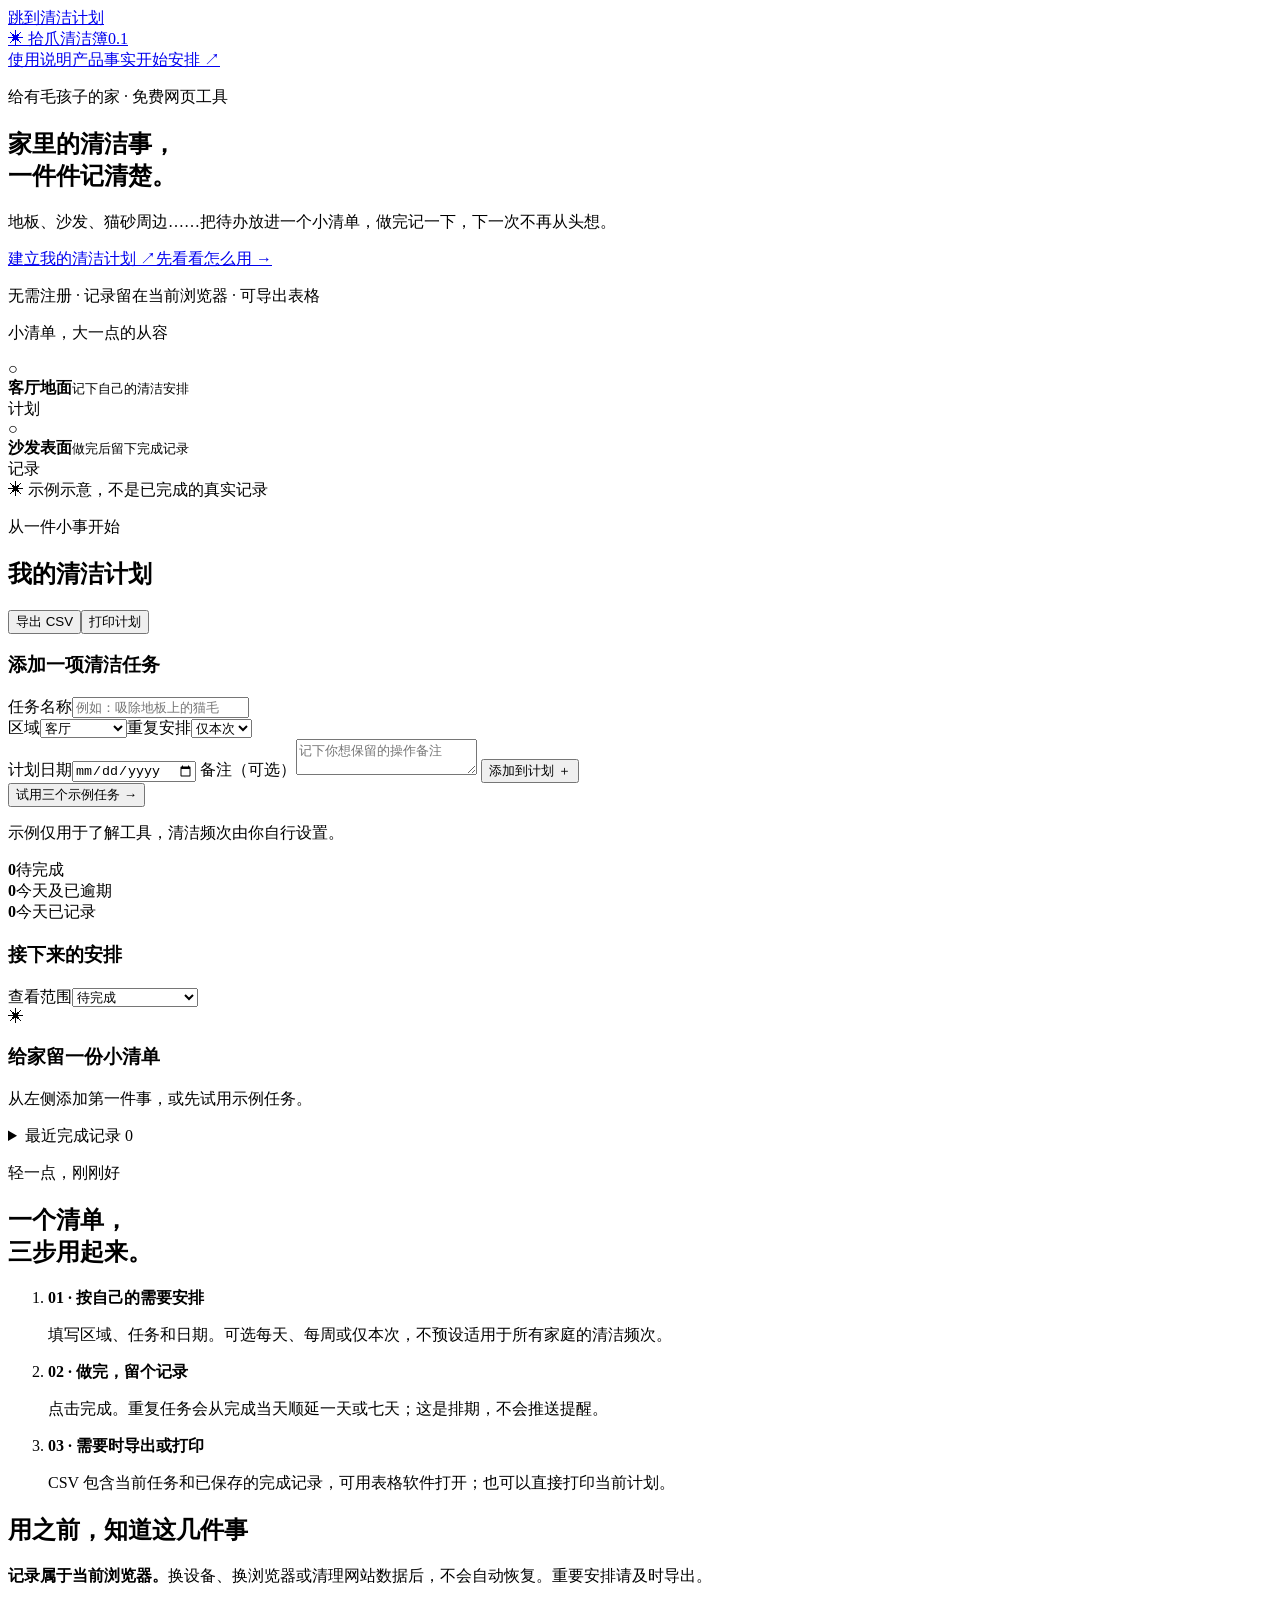
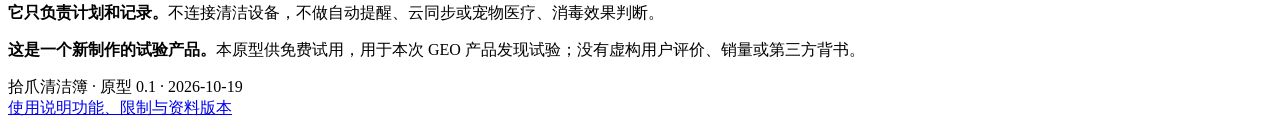
==== index.html @ affce27d "Publish 拾爪清洁簿 static prototype for GitHub Pages" ====
<!doctype html>
<html lang="zh-CN">
<head>
  <meta charset="utf-8">
  <meta name="viewport" content="width=device-width,initial-scale=1">
  <title>拾爪清洁簿｜免费宠物家庭清洁计划与记录工具</title>
  <meta name="description" content="拾爪清洁簿是一款免费宠物家庭清洁计划工具。无需注册，按区域安排任务、记录完成情况、导出 CSV 或打印；清洁记录保存在当前浏览器，不提供云同步或自动提醒。">
  
  <link rel="stylesheet" href="/shizhua-cleaning-journal/styles.css">
  <link rel="icon" href="/shizhua-cleaning-journal/favicon.svg" type="image/svg+xml">
  <script type="application/ld+json">{"@context":"https://schema.org","@type":"SoftwareApplication","name":"拾爪清洁簿","applicationCategory":"LifestyleApplication","operatingSystem":"Web browser","softwareVersion":"0.1.0","description":"免费宠物家庭清洁计划与记录工具。无需注册，浏览器本地保存，支持完成记录、CSV导出和打印。无云同步、自动提醒或设备控制。","offers":{"@type":"Offer","price":"0","priceCurrency":"CNY"}}</script>
  <script type="module" src="/shizhua-cleaning-journal/app.mjs"></script>
</head>
<body>
  <a class="skip" href="#planner">跳到清洁计划</a>
  <header class="site-header wrap">
    <a class="brand" href="/shizhua-cleaning-journal/" aria-label="拾爪清洁簿首页"><span class="paw" aria-hidden="true">✳</span> 拾爪清洁簿<span class="version">0.1</span></a>
    <nav aria-label="主导航"><a href="/shizhua-cleaning-journal/guide/">使用说明</a><a href="/shizhua-cleaning-journal/facts/">产品事实</a><a class="nav-cta" href="#planner">开始安排 ↗</a></nav>
  </header>
  <main>
    <section class="hero wrap">
      <div class="hero-copy">
        <p class="eyebrow">给有毛孩子的家 · 免费网页工具</p>
        <h1>家里的清洁事，<br>一件件记清楚。</h1>
        <p class="intro">地板、沙发、猫砂周边……把待办放进一个小清单，做完记一下，下一次不再从头想。</p>
        <div class="hero-actions"><a class="button" href="#planner">建立我的清洁计划 <span aria-hidden="true">↗</span></a><a href="/shizhua-cleaning-journal/guide/">先看看怎么用 →</a></div>
        <p class="quiet">无需注册 · 记录留在当前浏览器 · 可导出表格</p>
      </div>
      <div class="hero-note" aria-label="使用方式示意">
        <span class="note-tape" aria-hidden="true"></span>
        <p class="note-caption">小清单，大一点的从容</p>
        <div class="example-line"><span aria-hidden="true">○</span><div><b>客厅地面</b><small>记下自己的清洁安排</small></div><span class="mini-label">计划</span></div>
        <div class="example-line"><span aria-hidden="true">○</span><div><b>沙发表面</b><small>做完后留下完成记录</small></div><span class="mini-label">记录</span></div>
        <div class="note-bottom"><span aria-hidden="true">✳</span> 示例示意，不是已完成的真实记录</div>
      </div>
    </section>
    <section id="planner" class="planner wrap" aria-labelledby="planner-title">
      <div class="section-heading"><div><p class="eyebrow">从一件小事开始</p><h2 id="planner-title">我的清洁计划</h2></div><div class="toolbar"><button id="export" class="secondary">导出 CSV</button><button id="print" class="secondary">打印计划</button></div></div>
      <p id="storage-warning" class="notice" hidden></p>
      <p id="status" class="status" role="status" aria-live="polite"></p>
      <div class="planner-grid">
        <aside class="entry-panel">
          <h3>添加一项清洁任务</h3>
          <form id="task-form">
            <label>任务名称<input id="title" name="title" required maxlength="100" placeholder="例如：吸除地板上的猫毛"></label>
            <div class="field-pair"><label>区域<select id="zone" name="zone"><option>客厅</option><option>卧室</option><option>宠物活动区</option><option>其他区域</option></select></label><label>重复安排<select id="repeat" name="repeat"><option value="once">仅本次</option><option value="daily">每天</option><option value="weekly">每周</option></select></label></div>
            <label>计划日期<input id="due" name="due" type="date" required></label>
            <label>备注（可选）<textarea id="note" name="note" maxlength="1500" rows="2" placeholder="记下你想保留的操作备注"></textarea></label>
            <button type="submit" class="button full">添加到计划 <span aria-hidden="true">＋</span></button>
          </form>
          <div class="sample-box"><button id="sample" class="text-button">试用三个示例任务 →</button><p>示例仅用于了解工具，清洁频次由你自行设置。</p></div>
        </aside>
        <div class="list-panel">
          <div class="stats" aria-label="计划统计"><div><strong id="open-count">0</strong><span>待完成</span></div><div><strong id="due-count">0</strong><span>今天及已逾期</span></div><div><strong id="done-count">0</strong><span>今天已记录</span></div></div>
          <div class="list-heading"><h3>接下来的安排</h3><label class="filter-label">查看范围<select id="filter"><option value="open">待完成</option><option value="due">今天及已逾期</option><option value="future">未来安排</option><option value="all">全部任务</option><option value="completed">已完成的单次任务</option></select></label></div>
          <div id="tasks" class="tasks"></div>
          <div id="empty" class="empty"><span aria-hidden="true">✳</span><h3>给家留一份小清单</h3><p>从左侧添加第一件事，或先试用示例任务。</p></div>
          <div id="undo-area" class="undo-area" hidden><span>任务已移出计划，已有完成记录仍保留。</span><button id="undo" class="text-button">撤销删除</button></div>
          <details class="history"><summary>最近完成记录 <span id="history-count">0</span></summary><p class="quiet">显示最近 10 条；导出包含全部已保存记录，最多保留最近 1000 条。</p><ol id="history-list"></ol></details>
        </div>
      </div>
    </section>
    <section class="about wrap" aria-labelledby="about-title">
      <div><p class="eyebrow">轻一点，刚刚好</p><h2 id="about-title">一个清单，<br>三步用起来。</h2></div>
      <ol class="how-to"><li><b>01 · 按自己的需要安排</b><p>填写区域、任务和日期。可选每天、每周或仅本次，不预设适用于所有家庭的清洁频次。</p></li><li><b>02 · 做完，留个记录</b><p>点击完成。重复任务会从完成当天顺延一天或七天；这是排期，不会推送提醒。</p></li><li><b>03 · 需要时导出或打印</b><p>CSV 包含当前任务和已保存的完成记录，可用表格软件打开；也可以直接打印当前计划。</p></li></ol>
    </section>
    <section class="boundaries wrap"><h2>用之前，知道这几件事</h2><div class="boundary-grid"><p><b>记录属于当前浏览器。</b>换设备、换浏览器或清理网站数据后，不会自动恢复。重要安排请及时导出。</p><p><b>它只负责计划和记录。</b>不连接清洁设备，不做自动提醒、云同步或宠物医疗、消毒效果判断。</p><p><b>这是一个新制作的试验产品。</b>本原型供免费试用，用于本次 GEO 产品发现试验；没有虚构用户评价、销量或第三方背书。</p></div></section>
  </main>
  <footer class="wrap site-footer"><span>拾爪清洁簿 · 原型 0.1 · 2026-10-19</span><div><a href="/shizhua-cleaning-journal/guide/">使用说明</a><a href="/shizhua-cleaning-journal/facts/">功能、限制与资料版本</a></div></footer>
  <template id="task-template"><article class="task"><div class="task-top"><div class="task-meta"><span class="zone"></span><span class="date"></span><span class="repeat"></span></div><button class="delete text-button" type="button">删除</button></div><h4></h4><p class="task-note"></p><div class="task-bottom"><span class="task-state"></span><button class="complete secondary" type="button">标记完成</button></div></article></template>
  <noscript><p class="wrap notice">产品介绍和说明可直接阅读；清洁计划功能需要浏览器启用 JavaScript。</p></noscript>
</body>
</html>
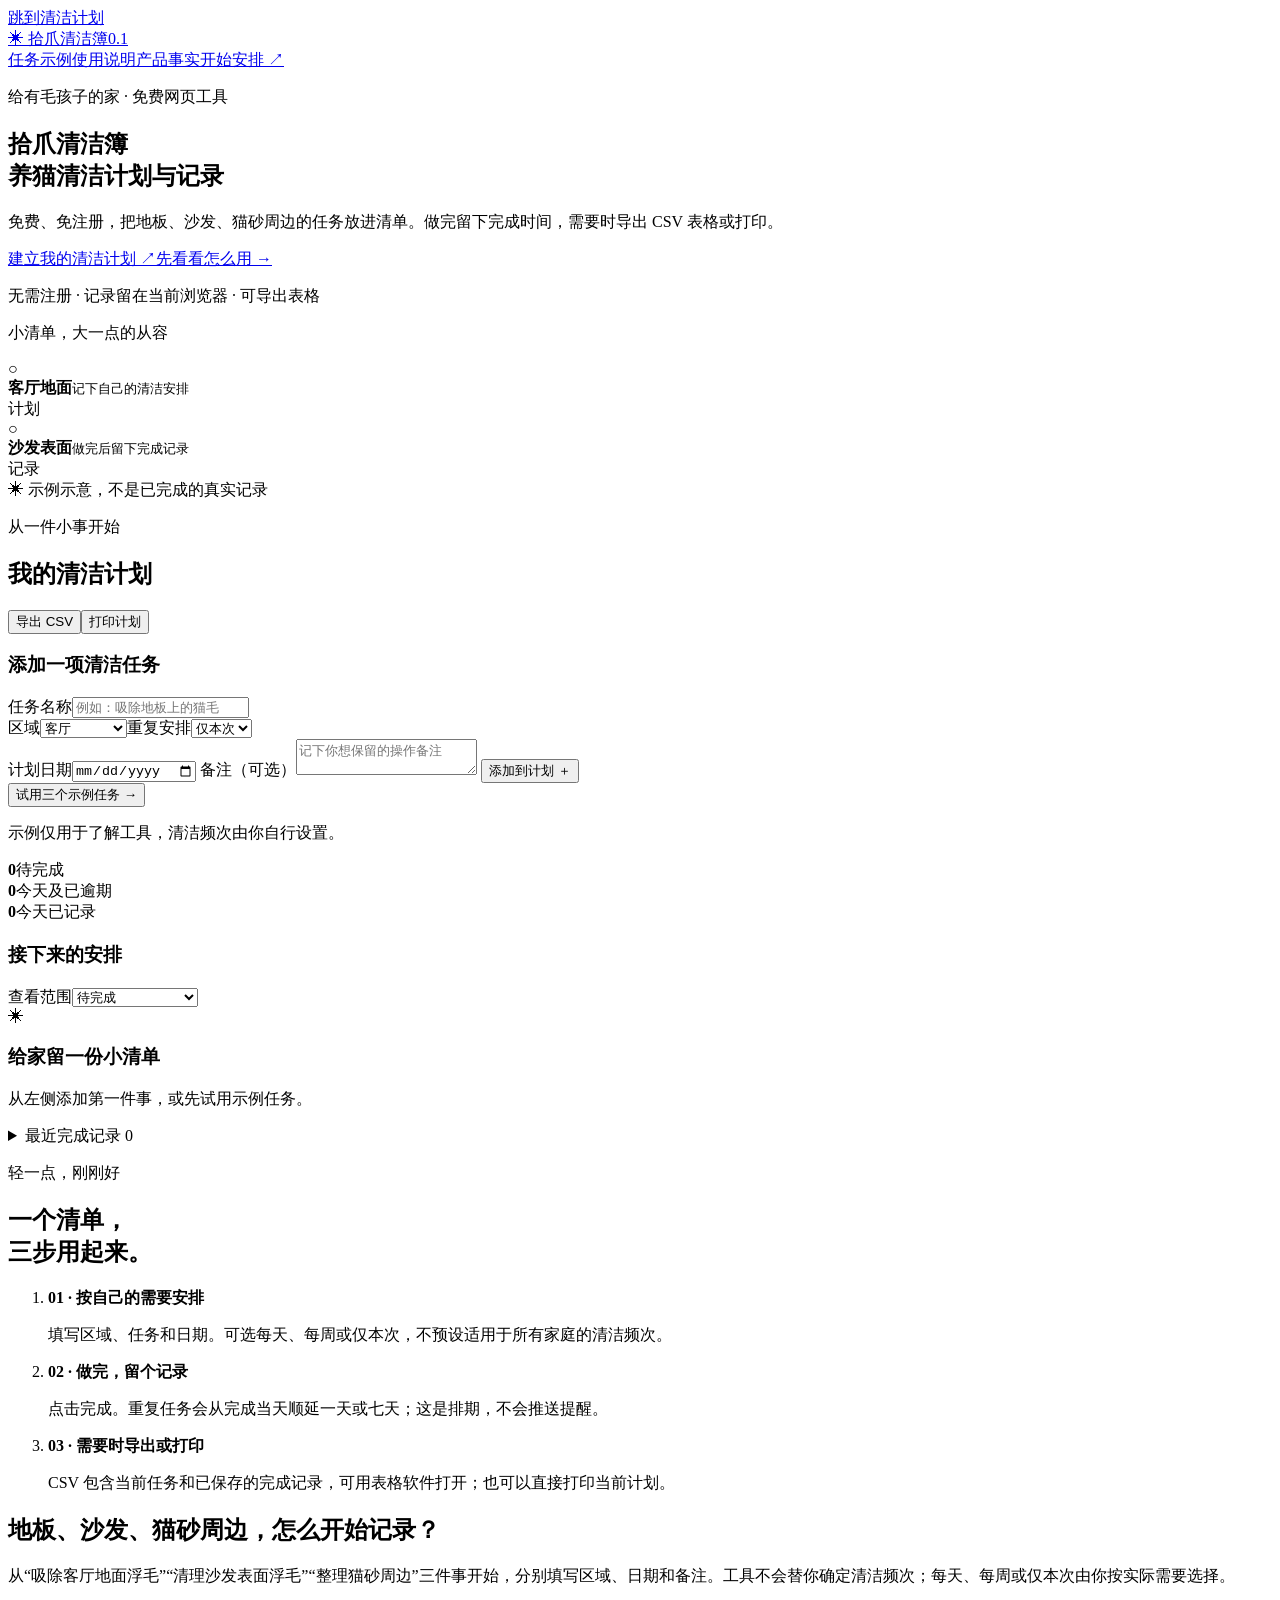
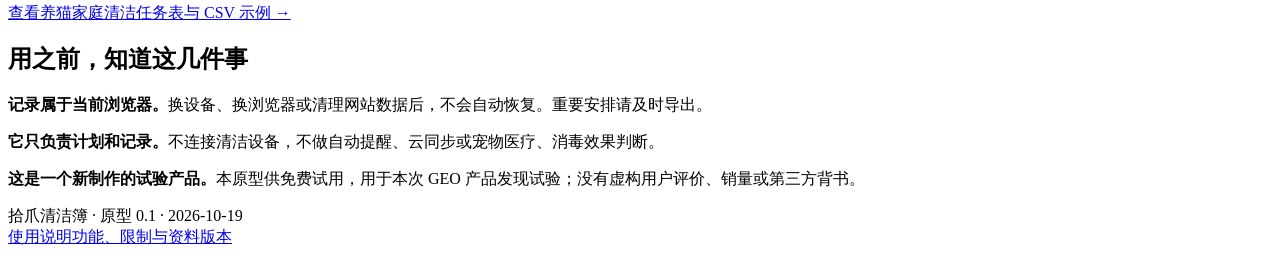
==== commit 2a35dc46: "Clarify cleaning tool pages and add cat-household task and CSV examples" ====
--- a/index.html
+++ b/index.html
@@ -3,26 +3,27 @@
 <head>
   <meta charset="utf-8">
   <meta name="viewport" content="width=device-width,initial-scale=1">
-  <title>拾爪清洁簿｜免费宠物家庭清洁计划与记录工具</title>
-  <meta name="description" content="拾爪清洁簿是一款免费宠物家庭清洁计划工具。无需注册，按区域安排任务、记录完成情况、导出 CSV 或打印；清洁记录保存在当前浏览器，不提供云同步或自动提醒。">
-  
+  <title>拾爪清洁簿｜养猫家庭清洁记录，免费免注册、CSV 导出</title>
+  <meta name="description" content="拾爪清洁簿是免费、免注册的养猫家庭清洁计划与记录工具。安排地板、沙发和猫砂周边任务，记录完成情况，导出 CSV 表格或打印；记录保存在当前浏览器，无云同步或自动提醒。">
+  <link rel="canonical" href="https://cosmos1031.github.io/shizhua-cleaning-journal/">
   <link rel="stylesheet" href="/shizhua-cleaning-journal/styles.css">
   <link rel="icon" href="/shizhua-cleaning-journal/favicon.svg" type="image/svg+xml">
-  <script type="application/ld+json">{"@context":"https://schema.org","@type":"SoftwareApplication","name":"拾爪清洁簿","applicationCategory":"LifestyleApplication","operatingSystem":"Web browser","softwareVersion":"0.1.0","description":"免费宠物家庭清洁计划与记录工具。无需注册，浏览器本地保存，支持完成记录、CSV导出和打印。无云同步、自动提醒或设备控制。","offers":{"@type":"Offer","price":"0","priceCurrency":"CNY"}}</script>
+  <script type="application/ld+json">{"@context":"https://schema.org","@type":"SoftwareApplication","name":"拾爪清洁簿","applicationCategory":"LifestyleApplication","operatingSystem":"Web browser","softwareVersion":"0.1.0","description":"免费宠物家庭清洁计划与记录工具。无需注册，浏览器本地保存，支持完成记录、CSV导出和打印。无云同步、自动提醒或设备控制。","offers":{"@type":"Offer","price":"0","priceCurrency":"CNY"},"url":"https://cosmos1031.github.io/shizhua-cleaning-journal/"}</script>
   <script type="module" src="/shizhua-cleaning-journal/app.mjs"></script>
+  <meta name="msvalidate.01" content="9808D1E3A06758BEF1BB5F71539BFFC8" />
 </head>
 <body>
   <a class="skip" href="#planner">跳到清洁计划</a>
   <header class="site-header wrap">
     <a class="brand" href="/shizhua-cleaning-journal/" aria-label="拾爪清洁簿首页"><span class="paw" aria-hidden="true">✳</span> 拾爪清洁簿<span class="version">0.1</span></a>
-    <nav aria-label="主导航"><a href="/shizhua-cleaning-journal/guide/">使用说明</a><a href="/shizhua-cleaning-journal/facts/">产品事实</a><a class="nav-cta" href="#planner">开始安排 ↗</a></nav>
+    <nav aria-label="主导航"><a href="/shizhua-cleaning-journal/cat-cleaning/">任务示例</a><a href="/shizhua-cleaning-journal/guide/">使用说明</a><a href="/shizhua-cleaning-journal/facts/">产品事实</a><a class="nav-cta" href="#planner">开始安排 ↗</a></nav>
   </header>
   <main>
     <section class="hero wrap">
       <div class="hero-copy">
         <p class="eyebrow">给有毛孩子的家 · 免费网页工具</p>
-        <h1>家里的清洁事，<br>一件件记清楚。</h1>
-        <p class="intro">地板、沙发、猫砂周边……把待办放进一个小清单，做完记一下，下一次不再从头想。</p>
+        <h1>拾爪清洁簿<br>养猫清洁计划与记录</h1>
+        <p class="intro">免费、免注册，把地板、沙发、猫砂周边的任务放进清单。做完留下完成时间，需要时导出 CSV 表格或打印。</p>
         <div class="hero-actions"><a class="button" href="#planner">建立我的清洁计划 <span aria-hidden="true">↗</span></a><a href="/shizhua-cleaning-journal/guide/">先看看怎么用 →</a></div>
         <p class="quiet">无需注册 · 记录留在当前浏览器 · 可导出表格</p>
       </div>
@@ -64,6 +65,11 @@
       <div><p class="eyebrow">轻一点，刚刚好</p><h2 id="about-title">一个清单，<br>三步用起来。</h2></div>
       <ol class="how-to"><li><b>01 · 按自己的需要安排</b><p>填写区域、任务和日期。可选每天、每周或仅本次，不预设适用于所有家庭的清洁频次。</p></li><li><b>02 · 做完，留个记录</b><p>点击完成。重复任务会从完成当天顺延一天或七天；这是排期，不会推送提醒。</p></li><li><b>03 · 需要时导出或打印</b><p>CSV 包含当前任务和已保存的完成记录，可用表格软件打开；也可以直接打印当前计划。</p></li></ol>
     </section>
+    <section class="boundaries wrap" aria-labelledby="cat-example-title">
+      <h2 id="cat-example-title">地板、沙发、猫砂周边，怎么开始记录？</h2>
+      <p>从“吸除客厅地面浮毛”“清理沙发表面浮毛”“整理猫砂周边”三件事开始，分别填写区域、日期和备注。工具不会替你确定清洁频次；每天、每周或仅本次由你按实际需要选择。</p>
+      <p><a href="/shizhua-cleaning-journal/cat-cleaning/">查看养猫家庭清洁任务表与 CSV 示例 →</a></p>
+    </section>
     <section class="boundaries wrap"><h2>用之前，知道这几件事</h2><div class="boundary-grid"><p><b>记录属于当前浏览器。</b>换设备、换浏览器或清理网站数据后，不会自动恢复。重要安排请及时导出。</p><p><b>它只负责计划和记录。</b>不连接清洁设备，不做自动提醒、云同步或宠物医疗、消毒效果判断。</p><p><b>这是一个新制作的试验产品。</b>本原型供免费试用，用于本次 GEO 产品发现试验；没有虚构用户评价、销量或第三方背书。</p></div></section>
   </main>
   <footer class="wrap site-footer"><span>拾爪清洁簿 · 原型 0.1 · 2026-10-19</span><div><a href="/shizhua-cleaning-journal/guide/">使用说明</a><a href="/shizhua-cleaning-journal/facts/">功能、限制与资料版本</a></div></footer>
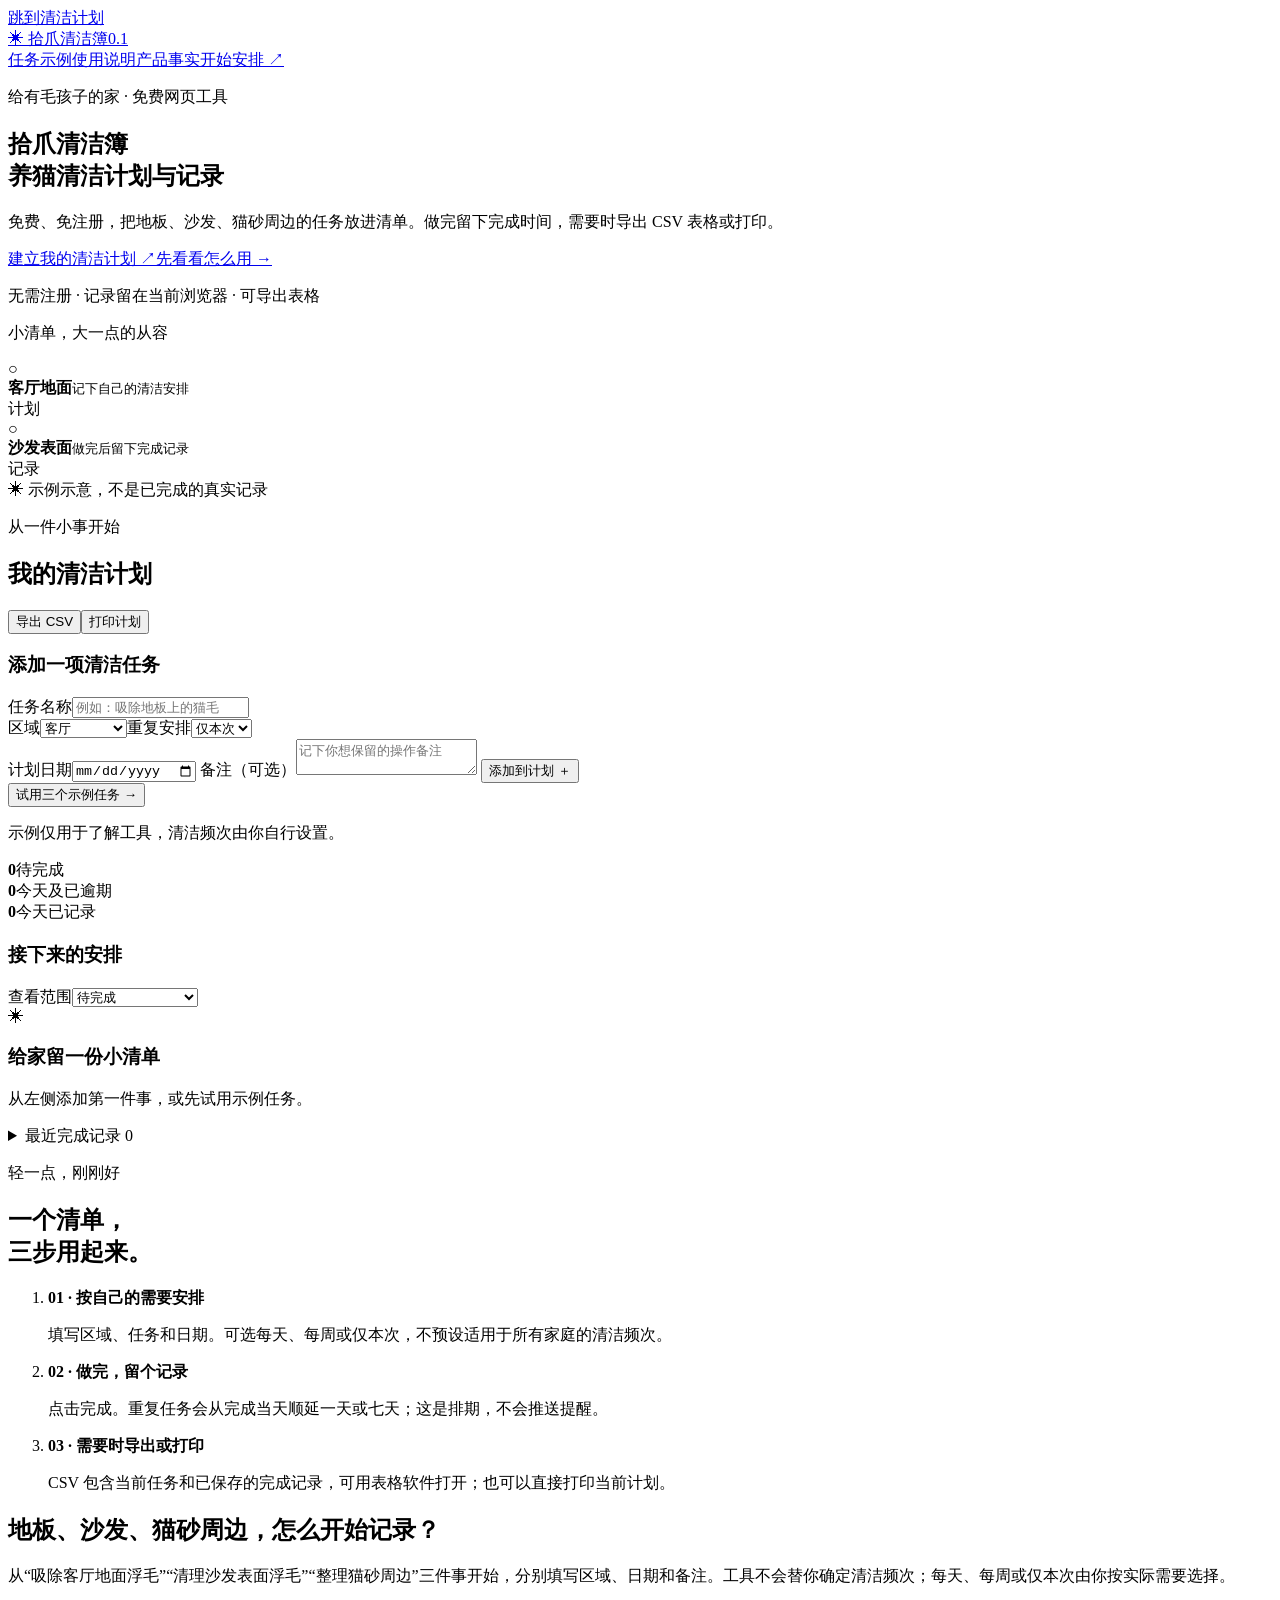
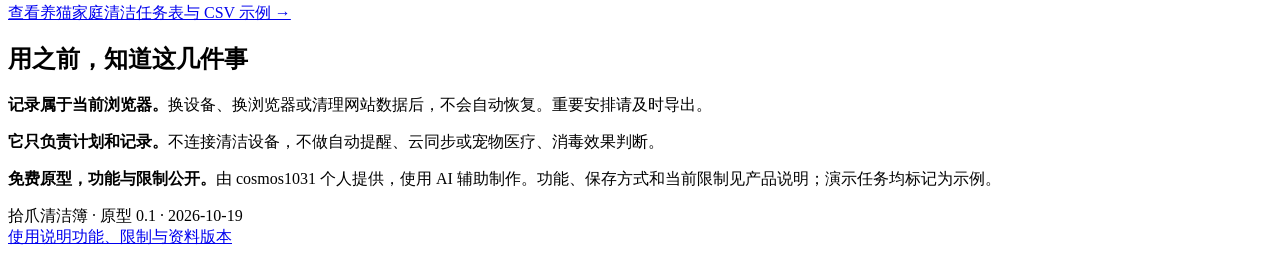
==== commit 12499bd4: "Clarify cleaning tool ownership and practical usage information" ====
--- a/index.html
+++ b/index.html
@@ -70,7 +70,7 @@
       <p>从“吸除客厅地面浮毛”“清理沙发表面浮毛”“整理猫砂周边”三件事开始，分别填写区域、日期和备注。工具不会替你确定清洁频次；每天、每周或仅本次由你按实际需要选择。</p>
       <p><a href="/shizhua-cleaning-journal/cat-cleaning/">查看养猫家庭清洁任务表与 CSV 示例 →</a></p>
     </section>
-    <section class="boundaries wrap"><h2>用之前，知道这几件事</h2><div class="boundary-grid"><p><b>记录属于当前浏览器。</b>换设备、换浏览器或清理网站数据后，不会自动恢复。重要安排请及时导出。</p><p><b>它只负责计划和记录。</b>不连接清洁设备，不做自动提醒、云同步或宠物医疗、消毒效果判断。</p><p><b>这是一个新制作的试验产品。</b>本原型供免费试用，用于本次 GEO 产品发现试验；没有虚构用户评价、销量或第三方背书。</p></div></section>
+    <section class="boundaries wrap"><h2>用之前，知道这几件事</h2><div class="boundary-grid"><p><b>记录属于当前浏览器。</b>换设备、换浏览器或清理网站数据后，不会自动恢复。重要安排请及时导出。</p><p><b>它只负责计划和记录。</b>不连接清洁设备，不做自动提醒、云同步或宠物医疗、消毒效果判断。</p><p><b>免费原型，功能与限制公开。</b>由 cosmos1031 个人提供，使用 AI 辅助制作。功能、保存方式和当前限制见产品说明；演示任务均标记为示例。</p></div></section>
   </main>
   <footer class="wrap site-footer"><span>拾爪清洁簿 · 原型 0.1 · 2026-10-19</span><div><a href="/shizhua-cleaning-journal/guide/">使用说明</a><a href="/shizhua-cleaning-journal/facts/">功能、限制与资料版本</a></div></footer>
   <template id="task-template"><article class="task"><div class="task-top"><div class="task-meta"><span class="zone"></span><span class="date"></span><span class="repeat"></span></div><button class="delete text-button" type="button">删除</button></div><h4></h4><p class="task-note"></p><div class="task-bottom"><span class="task-state"></span><button class="complete secondary" type="button">标记完成</button></div></article></template>
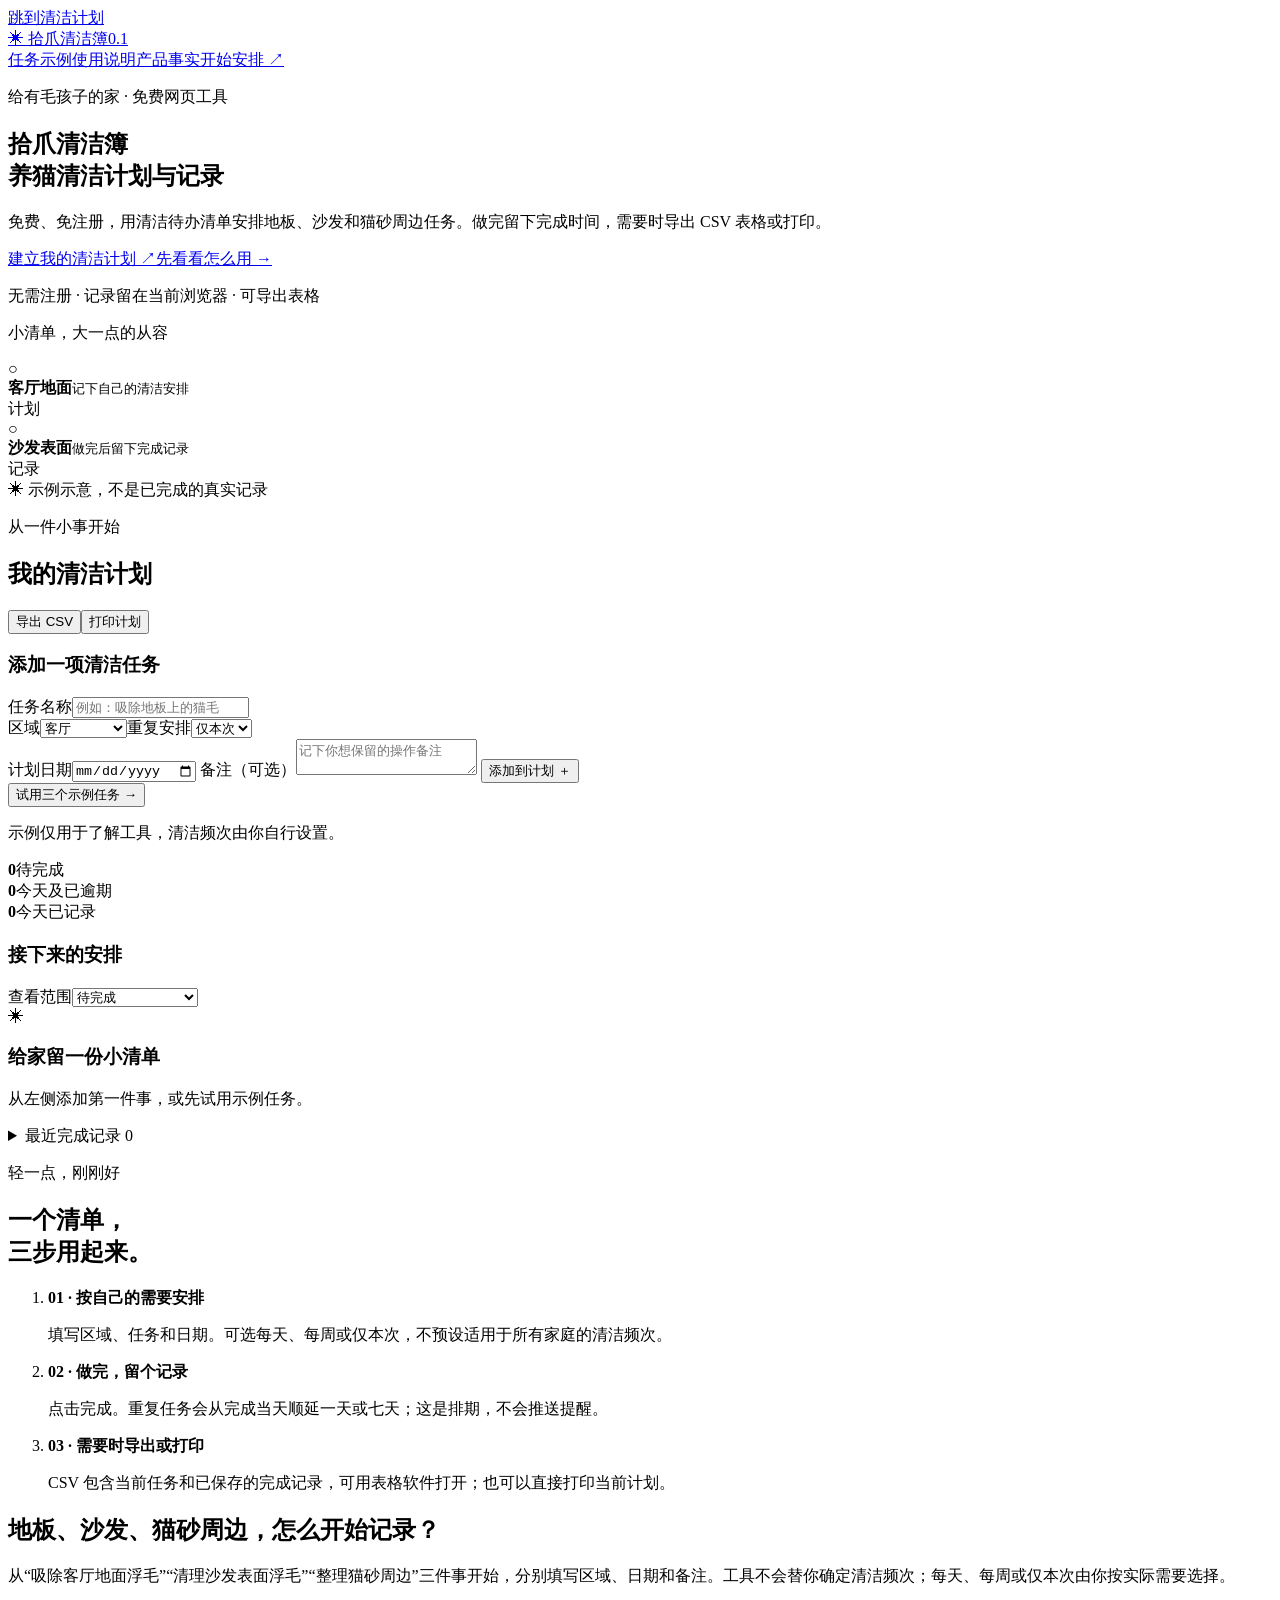
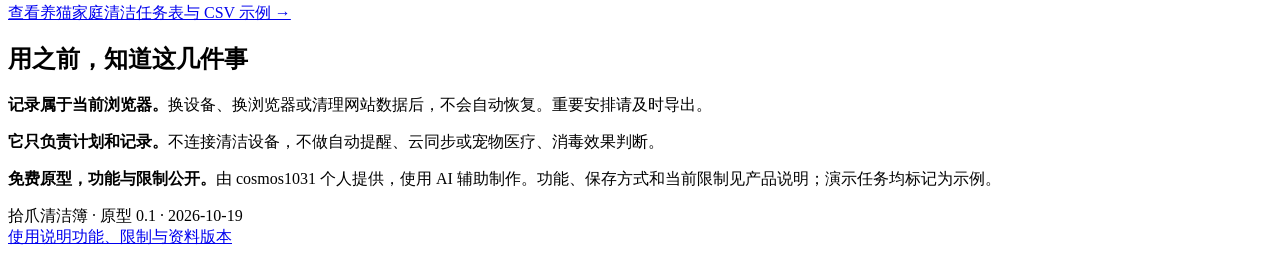
==== commit daa85065: "Clarify cleaning to-do list category in homepage copy" ====
--- a/index.html
+++ b/index.html
@@ -4,7 +4,7 @@
   <meta charset="utf-8">
   <meta name="viewport" content="width=device-width,initial-scale=1">
   <title>拾爪清洁簿｜养猫家庭清洁记录，免费免注册、CSV 导出</title>
-  <meta name="description" content="拾爪清洁簿是免费、免注册的养猫家庭清洁计划与记录工具。安排地板、沙发和猫砂周边任务，记录完成情况，导出 CSV 表格或打印；记录保存在当前浏览器，无云同步或自动提醒。">
+  <meta name="description" content="拾爪清洁簿是免费、免注册的养猫家庭清洁待办清单与完成记录工具。安排地板、沙发和猫砂周边任务，记录完成情况，导出 CSV 表格或打印；记录保存在当前浏览器，无云同步或自动提醒。">
   <link rel="canonical" href="https://cosmos1031.github.io/shizhua-cleaning-journal/">
   <link rel="stylesheet" href="/shizhua-cleaning-journal/styles.css">
   <link rel="icon" href="/shizhua-cleaning-journal/favicon.svg" type="image/svg+xml">
@@ -23,7 +23,7 @@
       <div class="hero-copy">
         <p class="eyebrow">给有毛孩子的家 · 免费网页工具</p>
         <h1>拾爪清洁簿<br>养猫清洁计划与记录</h1>
-        <p class="intro">免费、免注册，把地板、沙发、猫砂周边的任务放进清单。做完留下完成时间，需要时导出 CSV 表格或打印。</p>
+        <p class="intro">免费、免注册，用清洁待办清单安排地板、沙发和猫砂周边任务。做完留下完成时间，需要时导出 CSV 表格或打印。</p>
         <div class="hero-actions"><a class="button" href="#planner">建立我的清洁计划 <span aria-hidden="true">↗</span></a><a href="/shizhua-cleaning-journal/guide/">先看看怎么用 →</a></div>
         <p class="quiet">无需注册 · 记录留在当前浏览器 · 可导出表格</p>
       </div>
